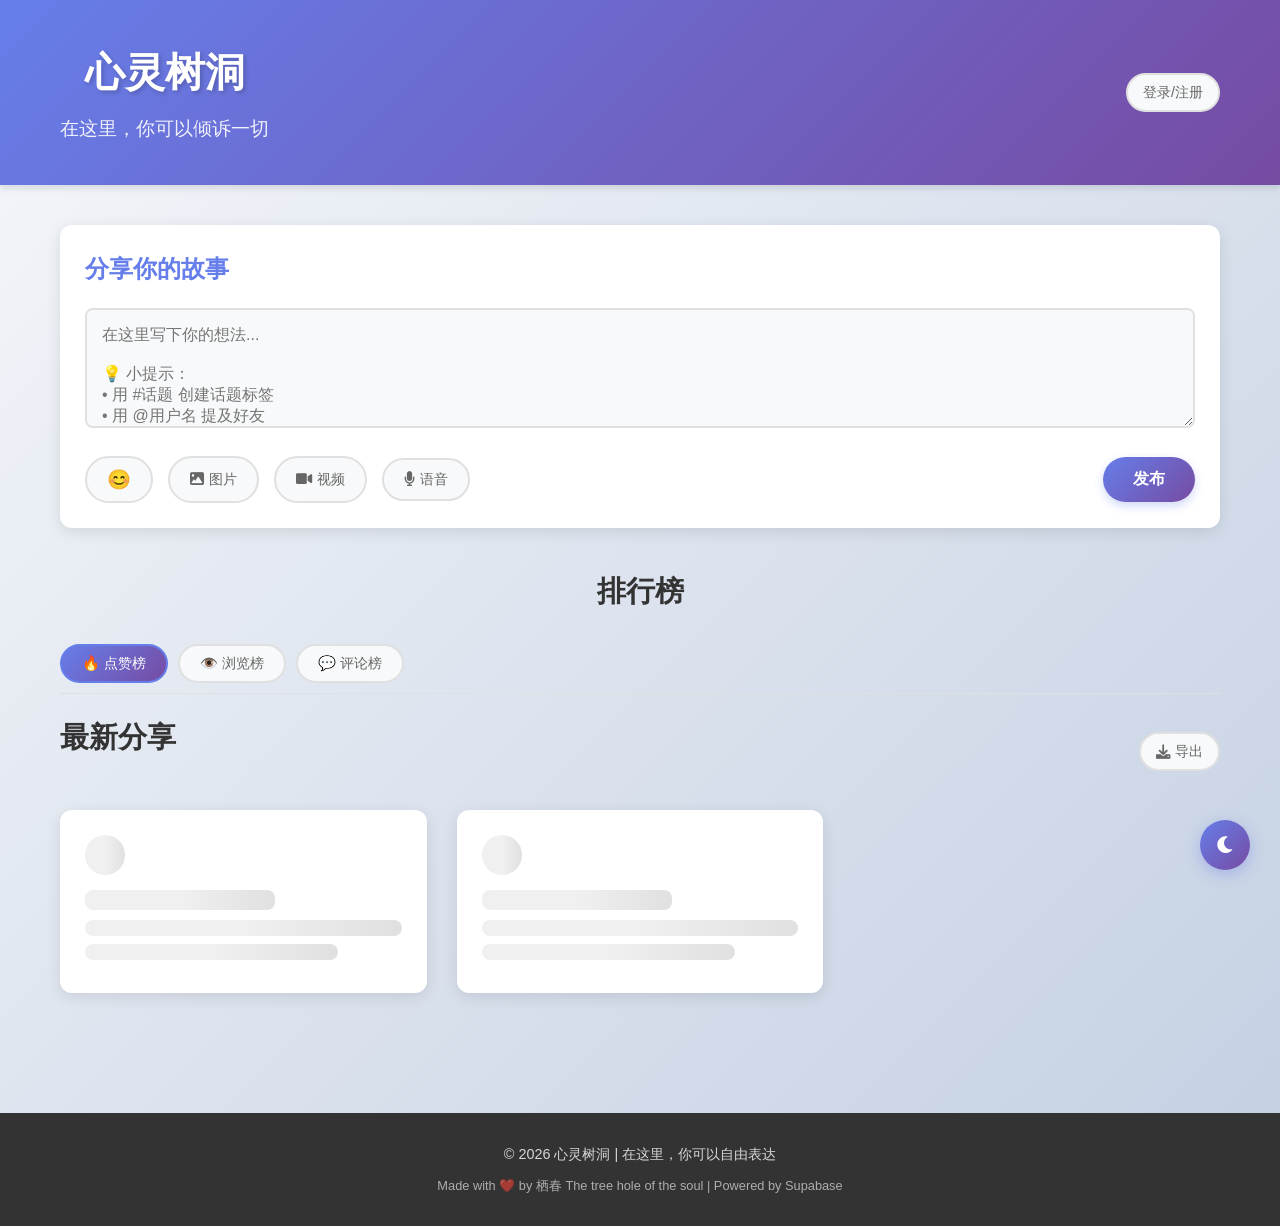
==== index.html @ 9951f075 "fix: add id/name attributes to form fields for accessibility" ====
<!DOCTYPE html>
<html lang="zh-CN">
<head>
    <meta charset="UTF-8">
    <meta name="viewport" content="width=device-width, initial-scale=1.0">
    <meta name="description" content="心灵树洞 - 一个温暖的分享平台，在这里你可以倾诉一切">
    <meta name="keywords" content="心灵树洞,分享,社交,倾诉">
    <meta property="og:title" content="心灵树洞 - 分享你的故事">
    <meta property="og:description" content="在这里，你可以倾诉一切">
    <meta property="og:type" content="website">
    <meta name="theme-color" content="#667eea">
    <title>心灵树洞 - 分享你的故事</title>
    <link rel="stylesheet" href="style.css">
    <link rel="stylesheet" href="https://cdnjs.cloudflare.com/ajax/libs/font-awesome/6.0.0-beta3/css/all.min.css">
    
    <!-- PWA 支持 -->
    <link rel="manifest" href="manifest.json">
    <meta name="apple-mobile-web-app-capable" content="yes">
    <meta name="apple-mobile-web-app-status-bar-style" content="black-translucent">
</head>
<body>
    <!-- 加载遮罩 -->
    <div id="loading-overlay">
        <div class="spinner"></div>
        <div class="loading-text">加载中...</div>
    </div>

    <!-- 夜间模式切换按钮 -->
    <button class="theme-toggle" id="theme-toggle" title="切换主题">
        <i class="fas fa-moon"></i>
    </button>

    <header>
        <div class="container">
            <div style="display: flex; justify-content: space-between; align-items: center;">
                <div>
                    <h1 class="logo">心灵树洞</h1>
                    <p class="slogan">在这里，你可以倾诉一切</p>
                </div>
                <div class="user-section">
                    <div id="user-info" style="display: none; align-items: center; gap: 8px;">
                        <img id="user-avatar" src="" alt="头像" class="user-avatar" style="width:32px;height:32px;">
                        <span id="user-name" style="font-size:0.9rem;"></span>
                        <button id="notification-btn" class="upload-btn" style="padding: 4px 8px;font-size:0.8rem;position:relative;" title="通知">
                            <i class="fas fa-bell"></i><span id="notification-badge" style="display:none;position:absolute;top:-5px;right:-5px;background:red;color:white;font-size:0.6rem;padding:2px 5px;border-radius:10px;">0</span>
                        </button>
                        <button id="friends-btn" class="upload-btn" style="padding: 4px 8px;font-size:0.8rem;">好友</button>
                        <button id="settings-btn" class="upload-btn" style="padding: 4px 8px;font-size:0.8rem;">设置</button>
                        <button id="logout-btn" class="upload-btn" style="padding: 3px 6px;font-size:0.75rem;color:#999;margin-left:5px;" title="退出登录">退出</button>
                    </div>
                    <div id="login-section">
                        <button id="login-btn" class="upload-btn" style="padding: 8px 15px;">登录/注册</button>
                    </div>
                </div>
            </div>
        </div>
    </header>

    <!-- 登录/注册模态框 -->
    <div id="auth-modal" class="modal">
        <div class="modal-content">
            <div class="modal-header">
                <h3 id="modal-title">登录</h3>
                <span class="close-btn">&times;</span>
            </div>
            <div class="modal-body">
                <div class="auth-tabs">
                    <button class="auth-tab active" onclick="switchAuthTab('login', this)">登录</button>
                    <button class="auth-tab" onclick="switchAuthTab('register', this)">注册</button>
                </div>
                
                <!-- 登录表单 -->
                <div id="login-form" class="auth-form">
                    <div class="form-group">
                        <label for="login-username">用户名</label>
                        <input type="text" id="login-username" name="login-username" placeholder="请输入用户名">
                    </div>
                    <div class="form-group">
                        <label for="login-password">密码</label>
                        <input type="password" id="login-password" name="login-password" placeholder="请输入密码">
                    </div>
                    <button id="submit-login" class="auth-btn">登录</button>
                </div>
                
                <!-- 注册表单 -->
                <div id="register-form" class="auth-form" style="display: none;">
                    <div class="form-group">
                        <label for="register-username">用户名</label>
                        <input type="text" id="register-username" name="register-username" placeholder="请输入用户名（2-20字符）">
                    </div>
                    <div class="form-group">
                        <label for="register-password">密码</label>
                        <input type="password" id="register-password" name="register-password" placeholder="请输入密码（至少6位）">
                    </div>
                    <div class="form-group">
                        <label for="register-confirm-password">确认密码</label>
                        <input type="password" id="register-confirm-password" name="register-confirm-password" placeholder="请确认密码">
                    </div>
                    <button id="submit-register" class="auth-btn">注册</button>
                </div>
                
                <!-- 第三方登录 -->
                <div class="third-party-login">
                    <p>快速登录</p>
                    <div class="login-buttons">
                        <button class="third-party-btn wechat-btn" onclick="loginWithWechat()">
                            <i class="fab fa-weixin"></i> 微信登录
                        </button>
                        <button class="third-party-btn qq-btn" onclick="loginWithQQ()">
                            <i class="fab fa-qq"></i> QQ登录
                        </button>
                    </div>
                </div>
            </div>
        </div>
    </div>

    <!-- 个人设置模态框 -->
    <div id="settings-modal" class="modal">
        <div class="modal-content">
            <div class="modal-header">
                <h3>个人设置</h3>
                <span class="close-btn">&times;</span>
            </div>
            <div class="modal-body">
                <div class="form-group">
                    <label>头像</label>
                    <div class="avatar-upload">
                        <img id="settings-avatar" src="" alt="头像" class="user-avatar" style="margin-bottom: 10px;">
                        <input type="file" id="avatar-upload" accept="image/*">
                        <label for="avatar-upload" class="upload-btn" style="display: block; text-align: center; margin-top: 10px;">
                            <i class="fas fa-upload"></i> 更换头像
                        </label>
                    </div>
                </div>
                <div class="form-group">
                    <label for="settings-username">用户名</label>
                    <input type="text" id="settings-username" name="settings-username" placeholder="请输入用户名">
                </div>
                <div class="form-group">
                    <label for="settings-user-id">用户ID</label>
                    <input type="text" id="settings-user-id" name="settings-user-id" placeholder="用户ID" readonly>
                </div>
                <button id="save-settings" class="auth-btn">保存设置</button>
            </div>
        </div>
    </div>

    <!-- 通知模态框 -->
    <div id="notification-modal" class="modal">
        <div class="modal-content" style="max-width: 450px;">
            <div class="modal-header">
                <h3>通知</h3>
                <span class="close-btn" onclick="closeNotificationModal()">&times;</span>
            </div>
            <div class="modal-body" id="notification-list" style="max-height:400px;overflow-y:auto;">
                <p style="text-align:center;color:#999;padding:20px;">暂无通知</p>
            </div>
        </div>
    </div>

    <!-- 用户主页模态框 -->
    <div id="user-profile-modal" class="modal">
        <div class="modal-content" style="max-width: 500px;">
            <div class="modal-header">
                <h3 id="profile-username">用户主页</h3>
                <span class="close-btn" onclick="closeUserProfile()">&times;</span>
            </div>
            <div class="modal-body">
                <div id="profile-info" style="text-align:center;padding:20px 0;">
                    <img id="profile-avatar" src="" style="width:80px;height:80px;border-radius:50%;border:3px solid #667eea;margin-bottom:15px;">
                    <div id="profile-name" style="font-size:1.3rem;font-weight:bold;color:#333;margin-bottom:5px;"></div>
                    <div id="profile-id" style="color:#999;font-size:0.85rem;margin-bottom:15px;"></div>
                    <div id="profile-stats" style="display:flex;justify-content:center;gap:30px;color:#666;">
                        <span><strong id="profile-posts-count">0</strong> 帖子</span>
                        <span><strong id="profile-followers-count">0</strong> 粉丝</span>
                        <span><strong id="profile-following-count">0</strong> 关注</span>
                    </div>
                    <div id="profile-actions" style="margin-top:15px;"></div>
                </div>
                <div class="profile-tabs" style="display:flex;gap:10px;margin:15px 0;border-bottom:1px solid #e0e0e0;padding-bottom:10px;">
                    <button class="profile-tab active" onclick="showProfileTab('posts', this)">他的帖子</button>
                    <button class="profile-tab" onclick="showProfileTab('favorites', this)">他的收藏</button>
                </div>
                <div id="profile-posts" style="max-height:300px;overflow-y:auto;"></div>
                <div id="profile-favorites" style="max-height:300px;overflow-y:auto;display:none;"></div>
            </div>
        </div>
    </div>

    <!-- 好友模态框 -->
    <div id="friends-modal" class="modal">
        <div class="modal-content" style="max-width: 600px;">
            <div class="modal-header">
                <h3>好友</h3>
                <span class="close-btn">&times;</span>
            </div>
            <div class="modal-body">
                <div class="friends-tabs">
                    <button class="friends-tab active" onclick="switchFriendsTab('list', this)">好友列表</button>
                    <button class="friends-tab" onclick="switchFriendsTab('add', this)">添加好友</button>
                </div>
                
                <!-- 好友列表 -->
                <div id="friends-list" class="friends-content">
                    <div class="form-group" style="margin-bottom: 15px;">
                        <input type="text" id="friend-search" name="friend-search" placeholder="搜索好友...">
                    </div>
                    <div id="friends-container"></div>
                </div>
                
                <!-- 添加好友 -->
                <div id="add-friends" class="friends-content" style="display: none;">
                    <div class="form-group">
                        <label for="add-friend-username">用户名或用户ID</label>
                        <input type="text" id="add-friend-username" name="add-friend-username" placeholder="请输入好友用户名或用户ID">
                    </div>
                    <button id="add-friend-btn" class="auth-btn">添加好友</button>
                </div>
            </div>
        </div>
    </div>

    <main>
        <div class="container">
            <!-- 下拉刷新区域 -->
            <div class="pull-refresh" id="pull-refresh">
                <div class="pull-refresh-spinner"></div>
                <div>下拉刷新</div>
            </div>

            <!-- 发布区域 -->
            <section class="post-section">
                <div class="post-card">
                    <div class="post-header">
                        <h2>分享你的故事</h2>
                    </div>
                    <div class="post-content">
                        <textarea id="post-text" name="post-text" placeholder="在这里写下你的想法...&#10;&#10;💡 小提示：&#10;• 用 #话题 创建话题标签&#10;• 用 @用户名 提及好友"></textarea>
                        <div class="post-actions">
                            <button class="emoji-picker-btn" id="emoji-btn" type="button">😊</button>
                            <div class="file-upload">
                                <label for="image-upload" class="upload-btn">
                                    <i class="fas fa-image"></i> 图片
                                </label>
                                <input type="file" id="image-upload" name="image-upload" accept="image/*" style="display: none;">
                            </div>
                            <div class="file-upload">
                                <label for="video-upload" class="upload-btn">
                                    <i class="fas fa-video"></i> 视频
                                </label>
                                <input type="file" id="video-upload" name="video-upload" accept="video/*" style="display: none;">
                            </div>
                            <div class="file-upload">
                                <button id="voice-record" class="upload-btn" type="button">
                                    <i class="fas fa-microphone"></i> 语音
                                </button>
                            </div>
                            <button id="post-button" class="post-btn">发布</button>
                        </div>
                        
                        <!-- 表情选择器 -->
                        <div class="emoji-picker" id="emoji-picker">
                            <div class="emoji-grid">
                                <span class="emoji-item">😀</span><span class="emoji-item">😂</span>
                                <span class="emoji-item">😍</span><span class="emoji-item">🥰</span>
                                <span class="emoji-item">😊</span><span class="emoji-item">😎</span>
                                <span class="emoji-item">🤔</span><span class="emoji-item">😅</span>
                                <span class="emoji-item">😢</span><span class="emoji-item">😭</span>
                                <span class="emoji-item">😤</span><span class="emoji-item">🥺</span>
                                <span class="emoji-item">👍</span><span class="emoji-item">👏</span>
                                <span class="emoji-item">❤️</span><span class="emoji-item">💔</span>
                                <span class="emoji-item">🔥</span><span class="emoji-item">⭐</span>
                                <span class="emoji-item">🎉</span><span class="emoji-item">💪</span>
                                <span class="emoji-item">🙏</span><span class="emoji-item">✨</span>
                                <span class="emoji-item">🌈</span><span class="emoji-item">☀️</span>
                                <span class="emoji-item">🌙</span><span class="emoji-item">🌸</span>
                                <span class="emoji-item">🍀</span><span class="emoji-item">🎁</span>
                            </div>
                        </div>
                    </div>
                </div>
            </section>

            <!-- 排行榜区域 -->
            <section class="content-section">
                <h2>排行榜</h2>
                <div class="ranking-tabs">
                    <button class="ranking-tab active" onclick="showRanking('likes', this)">🔥 点赞榜</button>
                    <button class="ranking-tab" onclick="showRanking('views', this)">👁️ 浏览榜</button>
                    <button class="ranking-tab" onclick="showRanking('comments', this)">💬 评论榜</button>
                </div>
                <div id="ranking-container" class="posts-grid"></div>
            </section>

            <!-- 内容展示区域 -->
            <section class="content-section">
                <div style="display: flex; justify-content: space-between; align-items: center; margin-bottom: 20px;">
                    <h2>最新分享</h2>
                    <div style="display: flex; gap: 10px;">
                        <button onclick="exportData()" class="upload-btn" style="padding: 8px 15px;">
                            <i class="fas fa-download"></i> 导出
                        </button>
                    </div>
                </div>
                
                <!-- 骨架屏占位 -->
                <div id="skeleton-container" class="posts-grid">
                    <div class="skeleton-card">
                        <div class="skeleton skeleton-avatar"></div>
                        <div class="skeleton skeleton-title"></div>
                        <div class="skeleton skeleton-text"></div>
                        <div class="skeleton skeleton-text"></div>
                    </div>
                    <div class="skeleton-card">
                        <div class="skeleton skeleton-avatar"></div>
                        <div class="skeleton skeleton-title"></div>
                        <div class="skeleton skeleton-text"></div>
                        <div class="skeleton skeleton-text"></div>
                    </div>
                </div>
                
                <div id="posts-container" class="posts-grid"></div>
                
                <!-- 加载更多按钮 -->
                <button class="load-more-btn" id="load-more-btn" style="display: none;">
                    <i class="fas fa-chevron-down"></i> 加载更多
                </button>
            </section>
        </div>
    </main>

    <footer>
        <div class="container">
            <p>&copy; 2026 心灵树洞 | 在这里，你可以自由表达</p>
            <p style="font-size: 0.8rem; margin-top: 10px; opacity: 0.6;">
                Made with ❤️ by 栖春 The tree hole of the soul | Powered by Supabase
            </p>
        </div>
    </footer>

    <script type="module" src="script.js"></script>
    <!-- 安全网：如果 JS 10秒还没加载完，强制关闭加载遮罩 -->
    <script>
        setTimeout(function() {
            var loader = document.getElementById('loading-overlay');
            if (loader && loader.style.display !== 'none') {
                loader.style.display = 'none';
            }
        }, 10000);
    </script>
    <!-- 夜间模式脚本 -->
    <script>
        // 夜间模式切换
        const themeToggle = document.getElementById('theme-toggle');
        const body = document.documentElement;
        
        // 检查本地存储的主题设置
        const savedTheme = localStorage.getItem('theme') || 'light';
        body.setAttribute('data-theme', savedTheme);
        updateThemeIcon(savedTheme);
        
        themeToggle.addEventListener('click', () => {
            const currentTheme = body.getAttribute('data-theme');
            const newTheme = currentTheme === 'dark' ? 'light' : 'dark';
            body.setAttribute('data-theme', newTheme);
            localStorage.setItem('theme', newTheme);
            updateThemeIcon(newTheme);
        });
        
        function updateThemeIcon(theme) {
            const icon = themeToggle.querySelector('i');
            icon.className = theme === 'dark' ? 'fas fa-sun' : 'fas fa-moon';
        }
        
        // 表情选择器
        const emojiBtn = document.getElementById('emoji-btn');
        const emojiPicker = document.getElementById('emoji-picker');
        const postText = document.getElementById('post-text');
        
        emojiBtn.addEventListener('click', () => {
            emojiPicker.classList.toggle('show');
        });
        
        document.querySelectorAll('.emoji-item').forEach(item => {
            item.addEventListener('click', () => {
                postText.value += item.textContent;
                postText.focus();
                emojiPicker.classList.remove('show');
            });
        });
        
        // 点击其他地方关闭表情选择器
        document.addEventListener('click', (e) => {
            if (!emojiPicker.contains(e.target) && e.target !== emojiBtn) {
                emojiPicker.classList.remove('show');
            }
        });
    </script>
</body>
</html>
---- style.css ----
/* ========================================
   心灵树洞 - 全面优化版样式表
   包含：夜间模式、骨架屏、下拉刷新等
   ======================================== */

/* ==================== CSS 变量（主题系统） ==================== */
:root {
    /* 亮色主题 */
    --bg-primary: #f8f9fa;
    --bg-secondary: #ffffff;
    --bg-gradient: linear-gradient(135deg, #f5f7fa 0%, #c3cfe2 100%);
    --text-primary: #333333;
    --text-secondary: #666666;
    --text-muted: #999999;
    --border-color: #e0e0e0;
    --shadow-color: rgba(0, 0, 0, 0.1);
    --accent-color: #667eea;
    --accent-gradient: linear-gradient(135deg, #667eea 0%, #764ba2 100%);
    --danger-color: #ff6b6b;
    --success-color: #28a745;
    
    /* 夜间模式变量（默认同亮色） */
    --bg-primary-dark: #1a1a2e;
    --bg-secondary-dark: #16213e;
    --text-primary-dark: #eaeaea;
    --text-secondary-dark: #b8b8b8;
    --border-color-dark: #2d2d44;
    --shadow-color-dark: rgba(0, 0, 0, 0.3);
}

/* 夜间模式 */
[data-theme="dark"] {
    --bg-primary: var(--bg-primary-dark);
    --bg-secondary: var(--bg-secondary-dark);
    --bg-gradient: linear-gradient(135deg, #1a1a2e 0%, #16213e 100%);
    --text-primary: var(--text-primary-dark);
    --text-secondary: var(--text-secondary-dark);
    --text-muted: #888888;
    --border-color: var(--border-color-dark);
    --shadow-color: var(--shadow-color-dark);
}

/* ==================== 全局样式 ==================== */
* {
    margin: 0;
    padding: 0;
    box-sizing: border-box;
}

body {
    font-family: 'Segoe UI', Tahoma, Geneva, Verdana, sans-serif;
    line-height: 1.6;
    color: var(--text-primary);
    background: var(--bg-gradient);
    min-height: 100vh;
    transition: background 0.3s ease, color 0.3s ease;
}

.container {
    max-width: 1200px;
    margin: 0 auto;
    padding: 0 20px;
}

/* ==================== 夜间模式切换按钮 ==================== */
.theme-toggle {
    position: fixed;
    bottom: 30px;
    right: 30px;
    width: 50px;
    height: 50px;
    border-radius: 50%;
    background: var(--accent-gradient);
    color: white;
    border: none;
    cursor: pointer;
    display: flex;
    align-items: center;
    justify-content: center;
    font-size: 1.2rem;
    box-shadow: 0 4px 15px rgba(102, 126, 234, 0.4);
    z-index: 1000;
    transition: transform 0.3s ease, box-shadow 0.3s ease;
}

.theme-toggle:hover {
    transform: scale(1.1) rotate(15deg);
    box-shadow: 0 6px 20px rgba(102, 126, 234, 0.5);
}

/* ==================== 下拉刷新 ==================== */
.pull-refresh {
    text-align: center;
    padding: 20px;
    color: var(--text-muted);
    font-size: 0.9rem;
    display: none;
}

.pull-refresh.active {
    display: block;
}

.pull-refresh-spinner {
    width: 24px;
    height: 24px;
    border: 3px solid var(--border-color);
    border-top-color: var(--accent-color);
    border-radius: 50%;
    animation: spin 1s linear infinite;
    margin: 0 auto 10px;
}

@keyframes spin {
    to { transform: rotate(360deg); }
}

/* ==================== 骨架屏 ==================== */
.skeleton {
    background: linear-gradient(90deg, #f0f0f0 25%, #e0e0e0 50%, #f0f0f0 75%);
    background-size: 200% 100%;
    animation: skeleton-loading 1.5s infinite;
    border-radius: 8px;
}

[data-theme="dark"] .skeleton {
    background: linear-gradient(90deg, #2a2a3e 25%, #3a3a4e 50%, #2a2a3e 75%);
    background-size: 200% 100%;
}

@keyframes skeleton-loading {
    0% { background-position: 200% 0; }
    100% { background-position: -200% 0; }
}

.skeleton-card {
    background: var(--bg-secondary);
    border-radius: 12px;
    padding: 25px;
    margin-bottom: 20px;
    box-shadow: 0 4px 15px var(--shadow-color);
}

.skeleton-avatar {
    width: 40px;
    height: 40px;
    border-radius: 50%;
    margin-bottom: 15px;
}

.skeleton-title {
    height: 20px;
    width: 60%;
    margin-bottom: 10px;
}

.skeleton-text {
    height: 16px;
    width: 100%;
    margin-bottom: 8px;
}

.skeleton-text:last-child {
    width: 80%;
}

/* ==================== 头部样式 ==================== */
header {
    background: var(--accent-gradient);
    color: white;
    padding: 40px 0;
    text-align: center;
    box-shadow: 0 4px 6px var(--shadow-color);
    position: relative;
}

.logo {
    font-size: 2.5rem;
    font-weight: 700;
    margin-bottom: 10px;
    text-shadow: 2px 2px 4px rgba(0, 0, 0, 0.2);
}

.slogan {
    font-size: 1.2rem;
    opacity: 0.9;
}

/* 用户区域 */
.user-section {
    display: flex;
    align-items: center;
    gap: 10px;
}

/* ==================== 主内容 ==================== */
main {
    padding: 40px 0;
}

/* ==================== 发布区域 ==================== */
.post-section {
    margin-bottom: 40px;
}

.post-card {
    background: var(--bg-secondary);
    border-radius: 12px;
    padding: 25px;
    box-shadow: 0 4px 15px var(--shadow-color);
    transition: transform 0.3s ease, box-shadow 0.3s ease, background 0.3s ease;
}

.post-card:hover {
    transform: translateY(-5px);
    box-shadow: 0 8px 25px var(--shadow-color);
}

.post-header h2 {
    color: var(--accent-color);
    margin-bottom: 20px;
    font-size: 1.5rem;
}

#post-text {
    width: 100%;
    min-height: 120px;
    padding: 15px;
    border: 2px solid var(--border-color);
    border-radius: 8px;
    resize: vertical;
    font-family: inherit;
    font-size: 1rem;
    background: var(--bg-primary);
    color: var(--text-primary);
    transition: border-color 0.3s ease, background 0.3s ease;
}

#post-text:focus {
    outline: none;
    border-color: var(--accent-color);
    box-shadow: 0 0 0 3px rgba(102, 126, 234, 0.1);
}

.post-actions {
    display: flex;
    align-items: center;
    margin-top: 20px;
    gap: 15px;
    flex-wrap: wrap;
}

.file-upload {
    display: inline-block;
}

.upload-btn {
    display: inline-flex;
    align-items: center;
    gap: 5px;
    padding: 10px 20px;
    background: var(--bg-primary);
    border: 2px solid var(--border-color);
    border-radius: 25px;
    cursor: pointer;
    transition: all 0.3s ease;
    font-size: 0.9rem;
    color: var(--text-secondary);
}

.upload-btn:hover {
    background: var(--accent-color);
    color: white;
    border-color: var(--accent-color);
    transform: translateY(-2px);
}

.post-btn {
    margin-left: auto;
    padding: 12px 30px;
    background: var(--accent-gradient);
    color: white;
    border: none;
    border-radius: 25px;
    cursor: pointer;
    font-size: 1rem;
    font-weight: 600;
    transition: all 0.3s ease;
    box-shadow: 0 4px 10px rgba(102, 126, 234, 0.3);
}

.post-btn:hover {
    transform: translateY(-2px);
    box-shadow: 0 6px 15px rgba(102, 126, 234, 0.4);
}

.post-btn:active {
    transform: translateY(0);
}

/* ==================== 表情选择器 ==================== */
.emoji-picker-btn {
    background: var(--bg-primary);
    border: 2px solid var(--border-color);
    border-radius: 25px;
    padding: 10px 20px;
    cursor: pointer;
    font-size: 1.2rem;
    transition: all 0.3s ease;
}

.emoji-picker-btn:hover {
    transform: scale(1.1);
}

.emoji-picker {
    position: absolute;
    background: var(--bg-secondary);
    border: 1px solid var(--border-color);
    border-radius: 12px;
    padding: 15px;
    box-shadow: 0 4px 20px var(--shadow-color);
    z-index: 100;
    display: none;
    max-width: 300px;
}

.emoji-picker.show {
    display: block;
}

.emoji-grid {
    display: grid;
    grid-template-columns: repeat(8, 1fr);
    gap: 5px;
}

.emoji-item {
    font-size: 1.5rem;
    padding: 5px;
    cursor: pointer;
    border-radius: 8px;
    text-align: center;
    transition: background 0.2s ease;
}

.emoji-item:hover {
    background: var(--bg-primary);
    transform: scale(1.2);
}

/* ==================== 内容展示 ==================== */
.content-section h2 {
    color: var(--text-primary);
    margin-bottom: 30px;
    font-size: 1.8rem;
    text-align: center;
}

.posts-grid {
    display: grid;
    grid-template-columns: repeat(auto-fill, minmax(350px, 1fr));
    gap: 30px;
}

/* 加载更多按钮 */
.load-more-btn {
    display: block;
    margin: 30px auto;
    padding: 12px 40px;
    background: var(--bg-secondary);
    color: var(--accent-color);
    border: 2px solid var(--accent-color);
    border-radius: 25px;
    cursor: pointer;
    font-size: 1rem;
    font-weight: 600;
    transition: all 0.3s ease;
}

.load-more-btn:hover {
    background: var(--accent-color);
    color: white;
}

.load-more-btn:disabled {
    opacity: 0.5;
    cursor: not-allowed;
}

/* ==================== 帖子卡片 ==================== */
.post-item {
    background: var(--bg-secondary);
    border-radius: 12px;
    padding: 25px;
    box-shadow: 0 4px 15px var(--shadow-color);
    transition: transform 0.3s ease, box-shadow 0.3s ease, background 0.3s ease;
    overflow: hidden;
}

.post-item:hover {
    transform: translateY(-5px);
    box-shadow: 0 8px 25px var(--shadow-color);
}

.post-item-content {
    margin-bottom: 15px;
    line-height: 1.6;
    word-wrap: break-word;
}

/* 话题标签高亮 */
.topic-tag {
    color: var(--accent-color);
    cursor: pointer;
    font-weight: 500;
}

.topic-tag:hover {
    text-decoration: underline;
}

/* @提及高亮 */
.mention-tag {
    color: var(--accent-color);
    background: rgba(102, 126, 234, 0.1);
    padding: 2px 6px;
    border-radius: 4px;
    cursor: pointer;
}

.mention-tag:hover {
    background: rgba(102, 126, 234, 0.2);
}

.post-item-media {
    margin: 15px 0;
    border-radius: 8px;
    overflow: hidden;
}

.post-item-media img {
    width: 100%;
    height: auto;
    display: block;
    transition: transform 0.3s ease;
    cursor: zoom-in;
}

.post-item:hover .post-item-media img {
    transform: scale(1.02);
}

.post-item-media video {
    width: 100%;
    height: auto;
    display: block;
    border-radius: 8px;
}

.post-item-media audio {
    width: 100%;
}

.post-item-meta {
    display: flex;
    justify-content: space-between;
    align-items: center;
    margin-top: 20px;
    padding-top: 15px;
    border-top: 1px solid var(--border-color);
    font-size: 0.9rem;
    color: var(--text-muted);
}

.post-item-actions {
    display: flex;
    gap: 15px;
}

.action-btn {
    background: none;
    border: none;
    color: var(--text-muted);
    cursor: pointer;
    display: flex;
    align-items: center;
    gap: 5px;
    transition: color 0.3s ease, transform 0.2s ease;
    padding: 5px 10px;
    border-radius: 20px;
}

.action-btn:hover {
    color: var(--accent-color);
    background: rgba(102, 126, 234, 0.1);
}

.action-btn.liked {
    color: var(--danger-color);
}

.action-btn.liked:hover {
    color: #ff5252;
}

.action-btn.favorited {
    color: #ffc107;
}

.action-btn.favorited:hover {
    color: #ff9800;
}

.action-btn.edit-btn:hover {
    color: #4caf50;
    background: rgba(76, 175, 80, 0.1);
}

.action-btn.report-btn:hover {
    color: #ff5722;
    background: rgba(255, 87, 34, 0.1);
}

/* ==================== 评论样式 ==================== */
.post-comments {
    margin-top: 20px;
    padding-top: 15px;
    border-top: 1px solid var(--border-color);
}

.post-comments h4 {
    color: var(--accent-color);
    margin-bottom: 10px;
    font-size: 1rem;
}

.comments-list {
    list-style: none;
}

.comment-item {
    padding: 10px;
    background: var(--bg-primary);
    border-radius: 8px;
    margin-bottom: 10px;
    font-size: 0.9rem;
}

.comment-text {
    display: block;
    margin-bottom: 5px;
    color: var(--text-primary);
}

.comment-time {
    font-size: 0.8rem;
    color: var(--text-muted);
}

.comment-form {
    margin-top: 15px;
    display: flex;
    gap: 10px;
}

.comment-input {
    flex: 1;
    padding: 10px 15px;
    border: 2px solid var(--border-color);
    border-radius: 20px;
    font-size: 0.9rem;
    background: var(--bg-primary);
    color: var(--text-primary);
    transition: border-color 0.3s ease;
}

.comment-input:focus {
    outline: none;
    border-color: var(--accent-color);
}

.comment-btn {
    padding: 0 15px;
    background: var(--accent-gradient);
    color: white;
    border: none;
    border-radius: 20px;
    cursor: pointer;
    transition: all 0.3s ease;
}

.comment-btn:hover {
    transform: translateY(-2px);
    box-shadow: 0 4px 10px rgba(102, 126, 234, 0.3);
}

/* ==================== 用户头像 ==================== */
.user-avatar {
    width: 40px;
    height: 40px;
    border-radius: 50%;
    object-fit: cover;
    border: 2px solid var(--accent-color);
}

/* ==================== 模态框 ==================== */
.modal {
    display: none;
    position: fixed;
    z-index: 1000;
    left: 0;
    top: 0;
    width: 100%;
    height: 100%;
    background-color: rgba(0, 0, 0, 0.5);
    backdrop-filter: blur(5px);
}

.modal-content {
    background-color: var(--bg-secondary);
    margin: 10% auto;
    padding: 20px;
    border-radius: 12px;
    width: 90%;
    max-width: 400px;
    box-shadow: 0 4px 20px var(--shadow-color);
    animation: modalFadeIn 0.3s ease;
}

@keyframes modalFadeIn {
    from {
        opacity: 0;
        transform: translateY(-20px);
    }
    to {
        opacity: 1;
        transform: translateY(0);
    }
}

.modal-header {
    display: flex;
    justify-content: space-between;
    align-items: center;
    margin-bottom: 20px;
    padding-bottom: 10px;
    border-bottom: 1px solid var(--border-color);
}

.modal-header h3 {
    color: var(--accent-color);
    margin: 0;
}

.close-btn {
    font-size: 24px;
    font-weight: bold;
    cursor: pointer;
    color: var(--text-muted);
    transition: color 0.3s ease;
}

.close-btn:hover {
    color: var(--danger-color);
}

/* ==================== 表单样式 ==================== */
.auth-tabs, .friends-tabs, .ranking-tabs {
    display: flex;
    gap: 10px;
    margin-bottom: 20px;
    border-bottom: 1px solid var(--border-color);
    padding-bottom: 10px;
    flex-wrap: wrap;
}

.auth-tab, .friends-tab, .ranking-tab {
    padding: 8px 20px;
    background: var(--bg-primary);
    border: 2px solid var(--border-color);
    border-radius: 20px;
    cursor: pointer;
    transition: all 0.3s ease;
    font-size: 0.9rem;
    color: var(--text-secondary);
}

.auth-tab:hover, .friends-tab:hover, .ranking-tab:hover {
    border-color: var(--accent-color);
}

.auth-tab.active, .friends-tab.active, .ranking-tab.active {
    background: var(--accent-gradient);
    color: white;
    border-color: var(--accent-color);
}

.auth-form {
    margin-bottom: 20px;
}

.form-group {
    margin-bottom: 15px;
}

.form-group label {
    display: block;
    margin-bottom: 5px;
    font-weight: 600;
    color: var(--text-primary);
}

.form-group input {
    width: 100%;
    padding: 10px 15px;
    border: 2px solid var(--border-color);
    border-radius: 8px;
    font-size: 1rem;
    background: var(--bg-primary);
    color: var(--text-primary);
    transition: border-color 0.3s ease;
}

.form-group input:focus {
    outline: none;
    border-color: var(--accent-color);
}

.auth-btn {
    width: 100%;
    padding: 12px;
    background: var(--accent-gradient);
    color: white;
    border: none;
    border-radius: 8px;
    cursor: pointer;
    font-size: 1rem;
    font-weight: 600;
    transition: all 0.3s ease;
    margin-top: 10px;
}

.auth-btn:hover {
    transform: translateY(-2px);
    box-shadow: 0 4px 10px rgba(102, 126, 234, 0.3);
}

/* ==================== 第三方登录 ==================== */
.third-party-login {
    border-top: 1px solid var(--border-color);
    padding-top: 20px;
    margin-top: 20px;
}

.third-party-login p {
    text-align: center;
    margin-bottom: 15px;
    color: var(--text-muted);
}

.login-buttons {
    display: flex;
    gap: 10px;
}

.third-party-btn {
    flex: 1;
    padding: 10px;
    border: 2px solid var(--border-color);
    border-radius: 8px;
    cursor: pointer;
    transition: all 0.3s ease;
    display: flex;
    align-items: center;
    justify-content: center;
    gap: 5px;
    font-size: 0.9rem;
}

.wechat-btn {
    background: #07C160;
    color: white;
    border-color: #07C160;
}

.qq-btn {
    background: #12B7F5;
    color: white;
    border-color: #12B7F5;
}

.third-party-btn:hover {
    transform: translateY(-2px);
    box-shadow: 0 4px 10px var(--shadow-color);
}

/* ==================== 好友系统 ==================== */
#friends-container {
    max-height: 300px;
    overflow-y: auto;
}

.friend-item {
    display: flex;
    align-items: center;
    gap: 10px;
    padding: 10px;
    border-bottom: 1px solid var(--border-color);
    cursor: pointer;
    transition: background-color 0.3s ease;
}

.friend-item:hover {
    background-color: var(--bg-primary);
}

.friend-item img {
    width: 40px;
    height: 40px;
    border-radius: 50%;
    object-fit: cover;
}

.friend-item-info {
    flex: 1;
}

.friend-item-name {
    font-weight: 600;
    color: var(--text-primary);
}

.friend-item-actions {
    display: flex;
    gap: 5px;
}

/* ==================== 排行榜 ==================== */
.rank-number {
    font-size: 1.5rem;
    font-weight: bold;
    color: var(--accent-color);
    min-width: 30px;
    text-align: center;
    margin-top: 5px;
}

/* 金银铜牌颜色 */
.post-item:nth-child(1) .rank-number { color: #ffd700; }
.post-item:nth-child(2) .rank-number { color: #c0c0c0; }
.post-item:nth-child(3) .rank-number { color: #cd7f32; }

/* ==================== 页脚 ==================== */
footer {
    background: var(--text-primary);
    color: white;
    padding: 30px 0;
    text-align: center;
    margin-top: 60px;
}

footer p {
    opacity: 0.8;
    font-size: 0.9rem;
}

/* ==================== Toast 提示 ==================== */
.toast {
    position: fixed;
    top: 20px;
    right: 20px;
    background: rgba(0, 0, 0, 0.8);
    color: white;
    padding: 12px 20px;
    border-radius: 8px;
    font-size: 0.9rem;
    z-index: 10000;
    opacity: 0;
    transform: translateX(100%);
    transition: all 0.3s ease;
}

.toast.show {
    opacity: 1;
    transform: translateX(0);
}

.toast-success { background: var(--success-color); }
.toast-error { background: var(--danger-color); }
.toast-info { background: #17a2b8; }

/* ==================== 加载遮罩 ==================== */
#loading-overlay {
    position: fixed;
    top: 0;
    left: 0;
    width: 100%;
    height: 100%;
    background: var(--bg-secondary);
    display: none;
    justify-content: center;
    align-items: center;
    z-index: 9999;
    flex-direction: column;
    gap: 20px;
}

#loading-overlay .spinner {
    width: 50px;
    height: 50px;
    border: 4px solid var(--border-color);
    border-top: 4px solid var(--accent-color);
    border-radius: 50%;
    animation: spin 1s linear infinite;
}

#loading-overlay .loading-text {
    color: var(--accent-color);
    font-size: 1rem;
    font-weight: 500;
}

/* ==================== 滚动条 ==================== */
::-webkit-scrollbar {
    width: 8px;
}

::-webkit-scrollbar-track {
    background: var(--bg-primary);
    border-radius: 10px;
}

::-webkit-scrollbar-thumb {
    background: var(--accent-color);
    border-radius: 10px;
}

::-webkit-scrollbar-thumb:hover {
    background: #764ba2;
}

/* ==================== 响应式设计 ==================== */
@media (max-width: 768px) {
    .posts-grid {
        grid-template-columns: 1fr;
    }
    
    .post-actions {
        flex-direction: column;
        align-items: stretch;
    }
    
    .post-btn {
        margin-left: 0;
        width: 100%;
    }
    
    .upload-btn {
        justify-content: center;
    }
    
    .logo {
        font-size: 2rem;
    }
    
    header {
        padding: 30px 0;
    }
    
    main {
        padding: 20px 0;
    }
    
    .theme-toggle {
        bottom: 20px;
        right: 20px;
        width: 45px;
        height: 45px;
    }
    
    .login-buttons {
        flex-direction: column;
    }
}

/* ==================== 动画 ==================== */
@keyframes fadeIn {
    from {
        opacity: 0;
        transform: translateY(20px);
    }
    to {
        opacity: 1;
        transform: translateY(0);
    }
}

.post-item {
    animation: fadeIn 0.5s ease;
}

/* 图片放大 */
.post-item-media img.zoomed {
    cursor: zoom-out;
    z-index: 1000;
    position: fixed;
    top: 50%;
    left: 50%;
    max-width: 90vw;
    max-height: 90vh;
    transform: translate(-50%, -50%) scale(2);
    box-shadow: 0 0 0 9999px rgba(0,0,0,0.7);
    border-radius: 0;
}

/* 无内容提示 */
.no-posts {
    text-align: center;
    padding: 60px 20px;
    color: var(--text-muted);
    font-size: 1.1rem;
}

/* 用户信息头部 */
.post-user {
    display: flex;
    align-items: center;
    gap: 10px;
    margin-bottom: 10px;
}

/* 聊天界面样式保持不变 */
.chat-container {
    display: flex;
    height: 400px;
    border: 1px solid var(--border-color);
    border-radius: 8px;
    overflow: hidden;
}

.chat-sidebar {
    width: 200px;
    border-right: 1px solid var(--border-color);
    background-color: var(--bg-primary);
}

#chat-friends-list {
    height: 100%;
    overflow-y: auto;
}

.chat-friend-item {
    display: flex;
    align-items: center;
    gap: 10px;
    padding: 10px;
    cursor: pointer;
    transition: background-color 0.3s ease;
}

.chat-friend-item:hover {
    background-color: var(--bg-secondary);
}

.chat-friend-item.active {
    background-color: var(--accent-color);
    color: white;
}

.chat-friend-item img {
    width: 30px;
    height: 30px;
    border-radius: 50%;
    object-fit: cover;
}

.chat-main {
    flex: 1;
    display: flex;
    flex-direction: column;
}

.chat-header {
    padding: 15px;
    border-bottom: 1px solid var(--border-color);
    background-color: var(--bg-primary);
}

.chat-messages {
    flex: 1;
    padding: 15px;
    overflow-y: auto;
    background-color: var(--bg-secondary);
}

.chat-message {
    margin-bottom: 15px;
    max-width: 70%;
}

.chat-message.self {
    margin-left: auto;
}

.chat-message-content {
    padding: 10px 15px;
    border-radius: 18px;
    background-color: var(--bg-primary);
}

.chat-message.self .chat-message-content {
    background: var(--accent-gradient);
    color: white;
}

.chat-message-time {
    font-size: 0.75rem;
    color: var(--text-muted);
    margin-top: 5px;
    text-align: right;
}

.chat-input-area {
    display: flex;
    padding: 10px;
    border-top: 1px solid var(--border-color);
    background-color: var(--bg-primary);
}

#chat-input {
    flex: 1;
    padding: 10px 15px;
    border: 2px solid var(--border-color);
    border-radius: 20px;
    font-size: 0.9rem;
    background: var(--bg-secondary);
    color: var(--text-primary);
}

#chat-input:focus {
    outline: none;
    border-color: var(--accent-color);
}

.chat-send-btn {
    padding: 0 20px;
    margin-left: 10px;
    background: var(--accent-gradient);
    color: white;
    border: none;
    border-radius: 20px;
    cursor: pointer;
    transition: all 0.3s ease;
}

.chat-send-btn:hover {
    transform: translateY(-2px);
    box-shadow: 0 4px 10px rgba(102, 126, 234, 0.3);
}
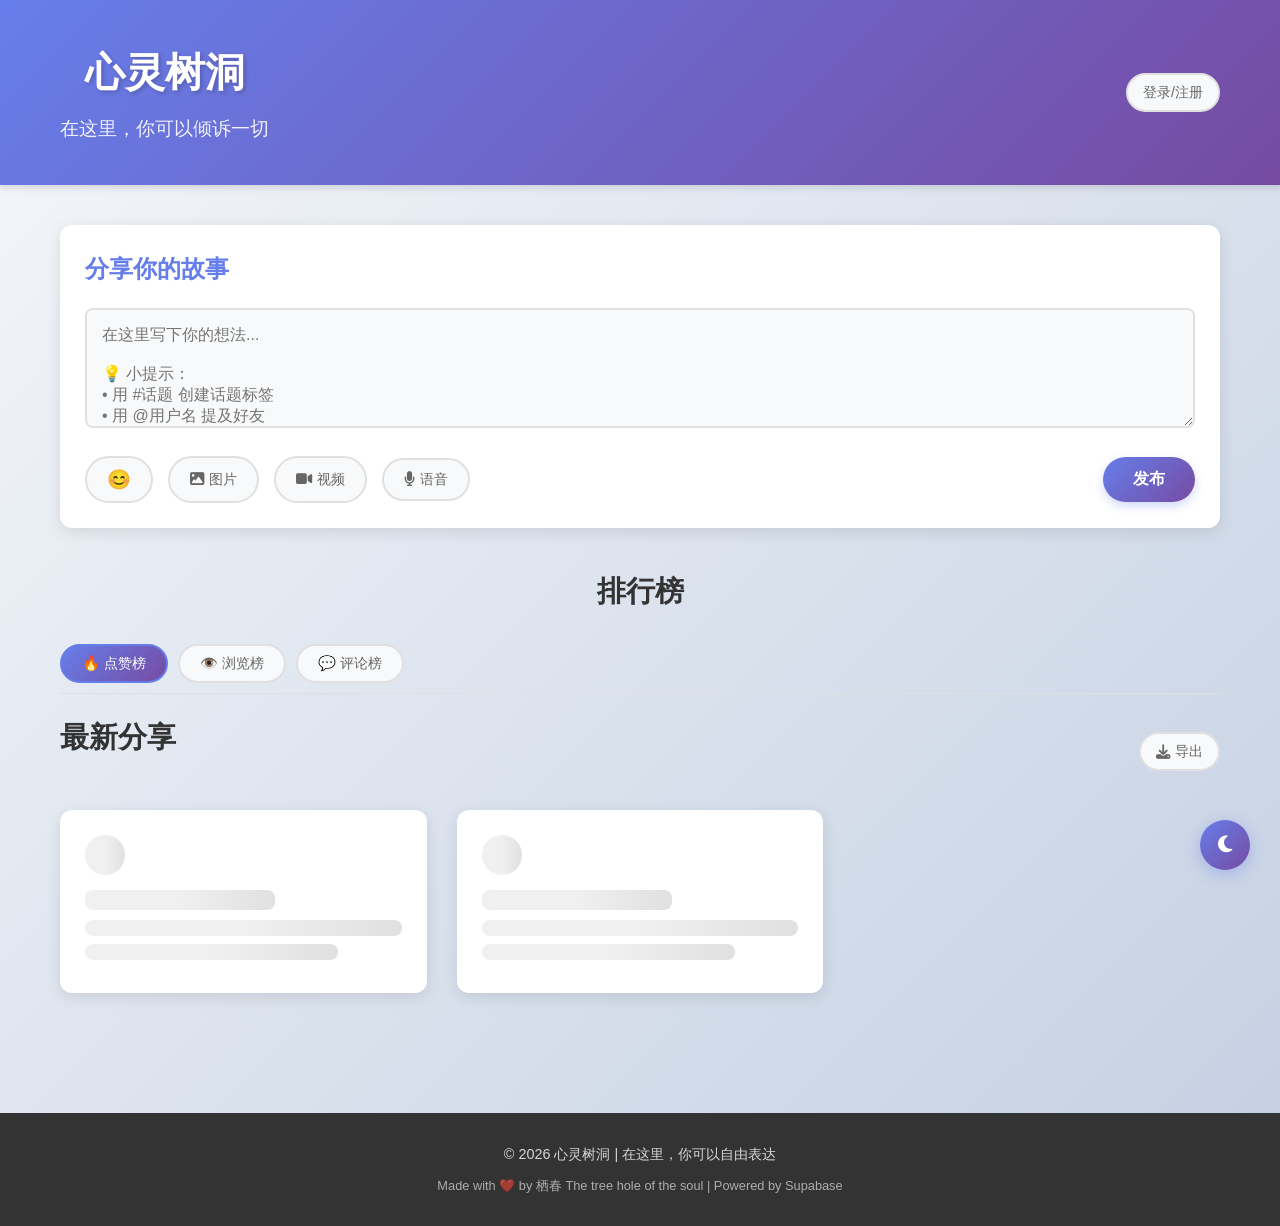
==== commit f72d1291: "fix: 换用 BootCDN 加载 Font Awesome 解决 Edge 追踪防护阻止问题" ====
--- a/index.html
+++ b/index.html
@@ -11,7 +11,8 @@
     <meta name="theme-color" content="#667eea">
     <title>心灵树洞 - 分享你的故事</title>
     <link rel="stylesheet" href="style.css">
-    <link rel="stylesheet" href="https://cdnjs.cloudflare.com/ajax/libs/font-awesome/6.0.0-beta3/css/all.min.css">
+    <link rel="stylesheet" href="https://cdn.bootcdn.net/ajax/libs/font-awesome/6.5.1/css/all.min.css" crossorigin="anonymous">
+    <link rel="icon" href="data:image/svg+xml,<svg xmlns='http://www.w3.org/2000/svg' viewBox='0 0 100 100'><text y='.9em' font-size='90'>🌳</text></svg>">
     
     <!-- PWA 支持 -->
     <link rel="manifest" href="manifest.json">
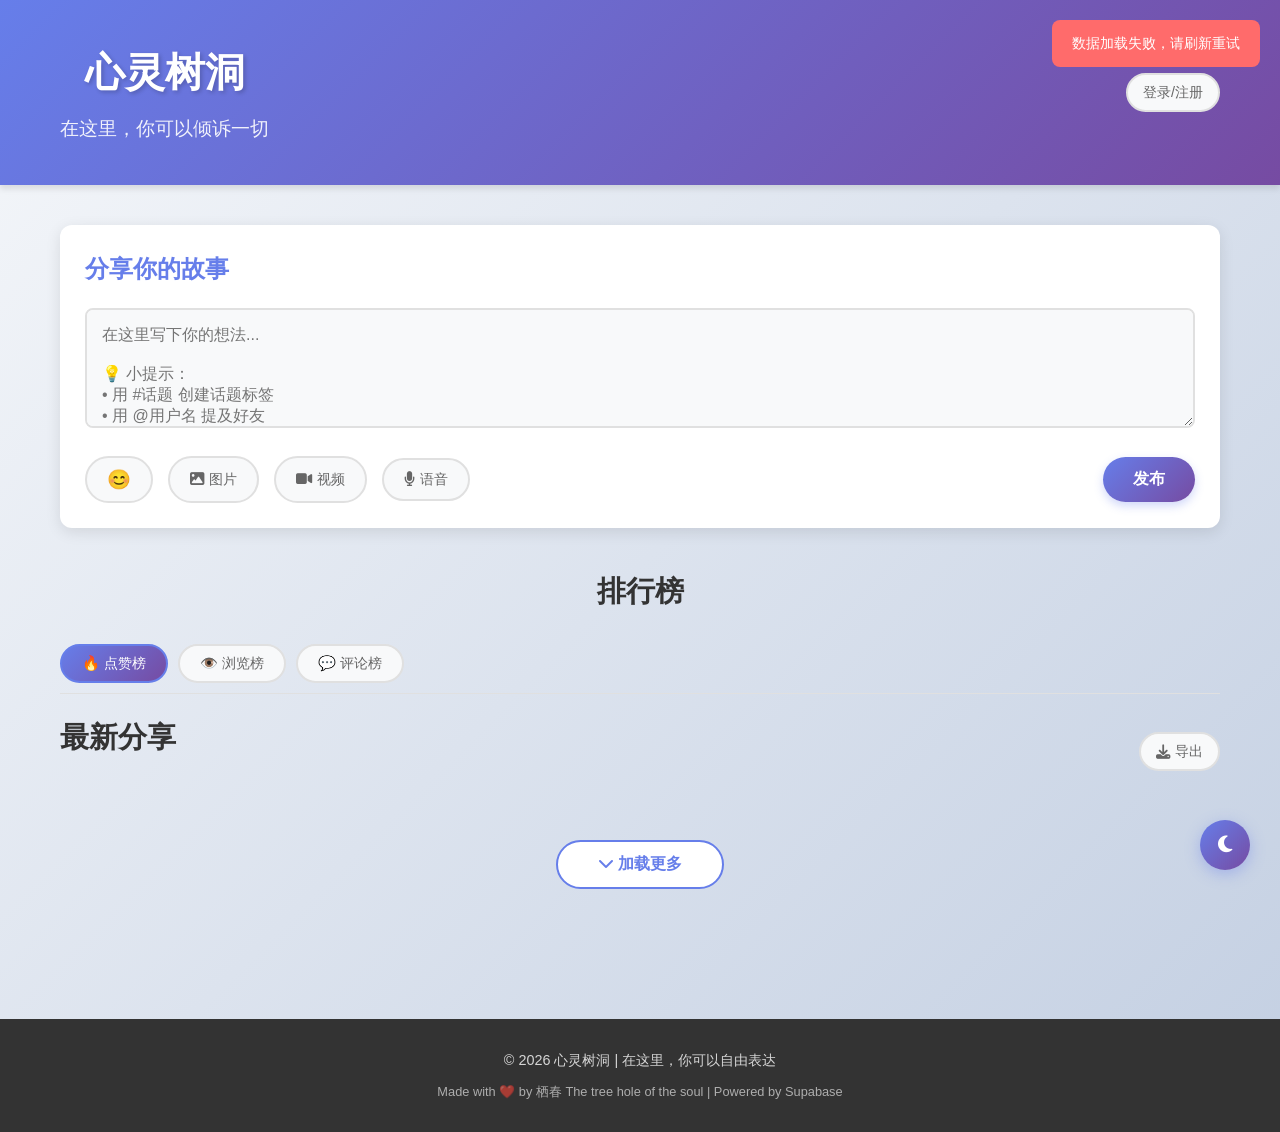
==== commit f25341c0: "fix: 修复首次加载内容不显示的问题 - Supabase异步加载优化+骨架屏超时处理" ====
--- a/index.html
+++ b/index.html
@@ -16,6 +16,7 @@
     
     <!-- PWA 支持 -->
     <link rel="manifest" href="manifest.json">
+    <link rel="apple-touch-icon" href="icon.svg">
     <meta name="apple-mobile-web-app-capable" content="yes">
     <meta name="apple-mobile-web-app-status-bar-style" content="black-translucent">
 </head>
@@ -345,8 +346,13 @@
     <script>
         setTimeout(function() {
             var loader = document.getElementById('loading-overlay');
-            if (loader && loader.style.display !== 'none') {
-                loader.style.display = 'none';
+            var skeleton = document.getElementById('skeleton-container');
+            if (loader) loader.style.display = 'none';
+            if (skeleton) skeleton.style.display = 'none';
+            // 如果 posts-container 还是空的，显示错误提示
+            var postsContainer = document.getElementById('posts-container');
+            if (postsContainer && !postsContainer.hasChildNodes()) {
+                postsContainer.innerHTML = '<p style="text-align:center;padding:40px;color:#666;">加载超时，请刷新重试或检查网络连接</p>';
             }
         }, 10000);
     </script>
--- a/style.css
+++ b/style.css
@@ -38,6 +38,7 @@
     --text-muted: #888888;
     --border-color: var(--border-color-dark);
     --shadow-color: var(--shadow-color-dark);
+    --accent-gradient: linear-gradient(135deg, #5a6fd6 0%, #6b4fa0 100%);
 }
 
 /* ==================== 全局样式 ==================== */
@@ -747,34 +748,10 @@
 }
 
 /* ==================== 第三方登录 ==================== */
+/* 已禁用 - 功能未实现 */
 .third-party-login {
-    border-top: 1px solid var(--border-color);
-    padding-top: 20px;
-    margin-top: 20px;
-}
-
-.third-party-login p {
-    text-align: center;
-    margin-bottom: 15px;
-    color: var(--text-muted);
-}
-
-.login-buttons {
-    display: flex;
-    gap: 10px;
-}
-
-.third-party-btn {
-    flex: 1;
-    padding: 10px;
-    border: 2px solid var(--border-color);
-    border-radius: 8px;
-    cursor: pointer;
-    transition: all 0.3s ease;
-    display: flex;
-    align-items: center;
-    justify-content: center;
-    gap: 5px;
+    display: none;
+}
     font-size: 0.9rem;
 }
 
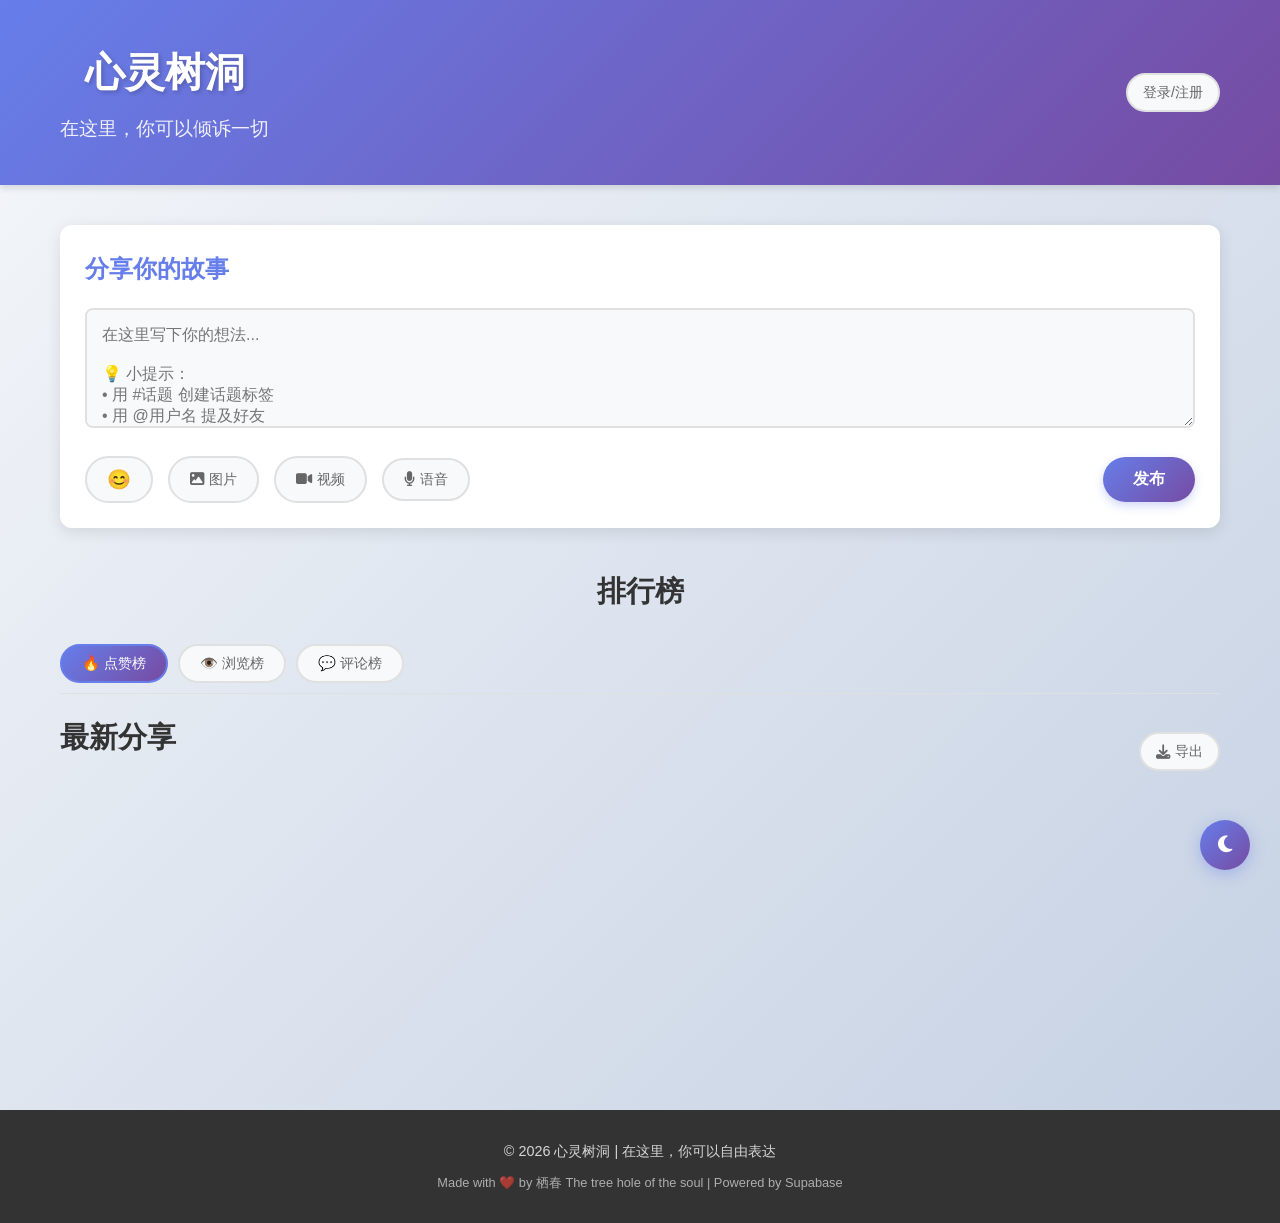
==== commit 96dd4920: "fix: bundle Supabase SDK locally for WeChat browser compatibility - Add lib/supabase.min.js (UMD bui" ====
--- a/index.html
+++ b/index.html
@@ -341,7 +341,9 @@
         </div>
     </footer>
 
-    <script type="module" src="script.js"></script>
+    <!-- 本地 Supabase SDK（微信内置浏览器兼容，不依赖CDN） -->
+    <script src="lib/supabase.min.js"></script>
+    <script src="script.js"></script>
     <!-- 安全网：如果 JS 10秒还没加载完，强制关闭加载遮罩 -->
     <script>
         setTimeout(function() {
--- a/style.css
+++ b/style.css
@@ -117,6 +117,10 @@
 }
 
 /* ==================== 骨架屏 ==================== */
+#skeleton-container {
+    display: none; /* 默认隐藏，JS 显示骨架屏 + 等待 Supabase */
+}
+
 .skeleton {
     background: linear-gradient(90deg, #f0f0f0 25%, #e0e0e0 50%, #f0f0f0 75%);
     background-size: 200% 100%;
@@ -362,6 +366,17 @@
     display: grid;
     grid-template-columns: repeat(auto-fill, minmax(350px, 1fr));
     gap: 30px;
+}
+
+#posts-container {
+    /* 确保内容容器可见，强制显示 */
+    display: block !important;
+    width: 100%;
+    min-height: 200px;
+}
+
+#posts-container:empty::before {
+    content: '';
 }
 
 /* 加载更多按钮 */
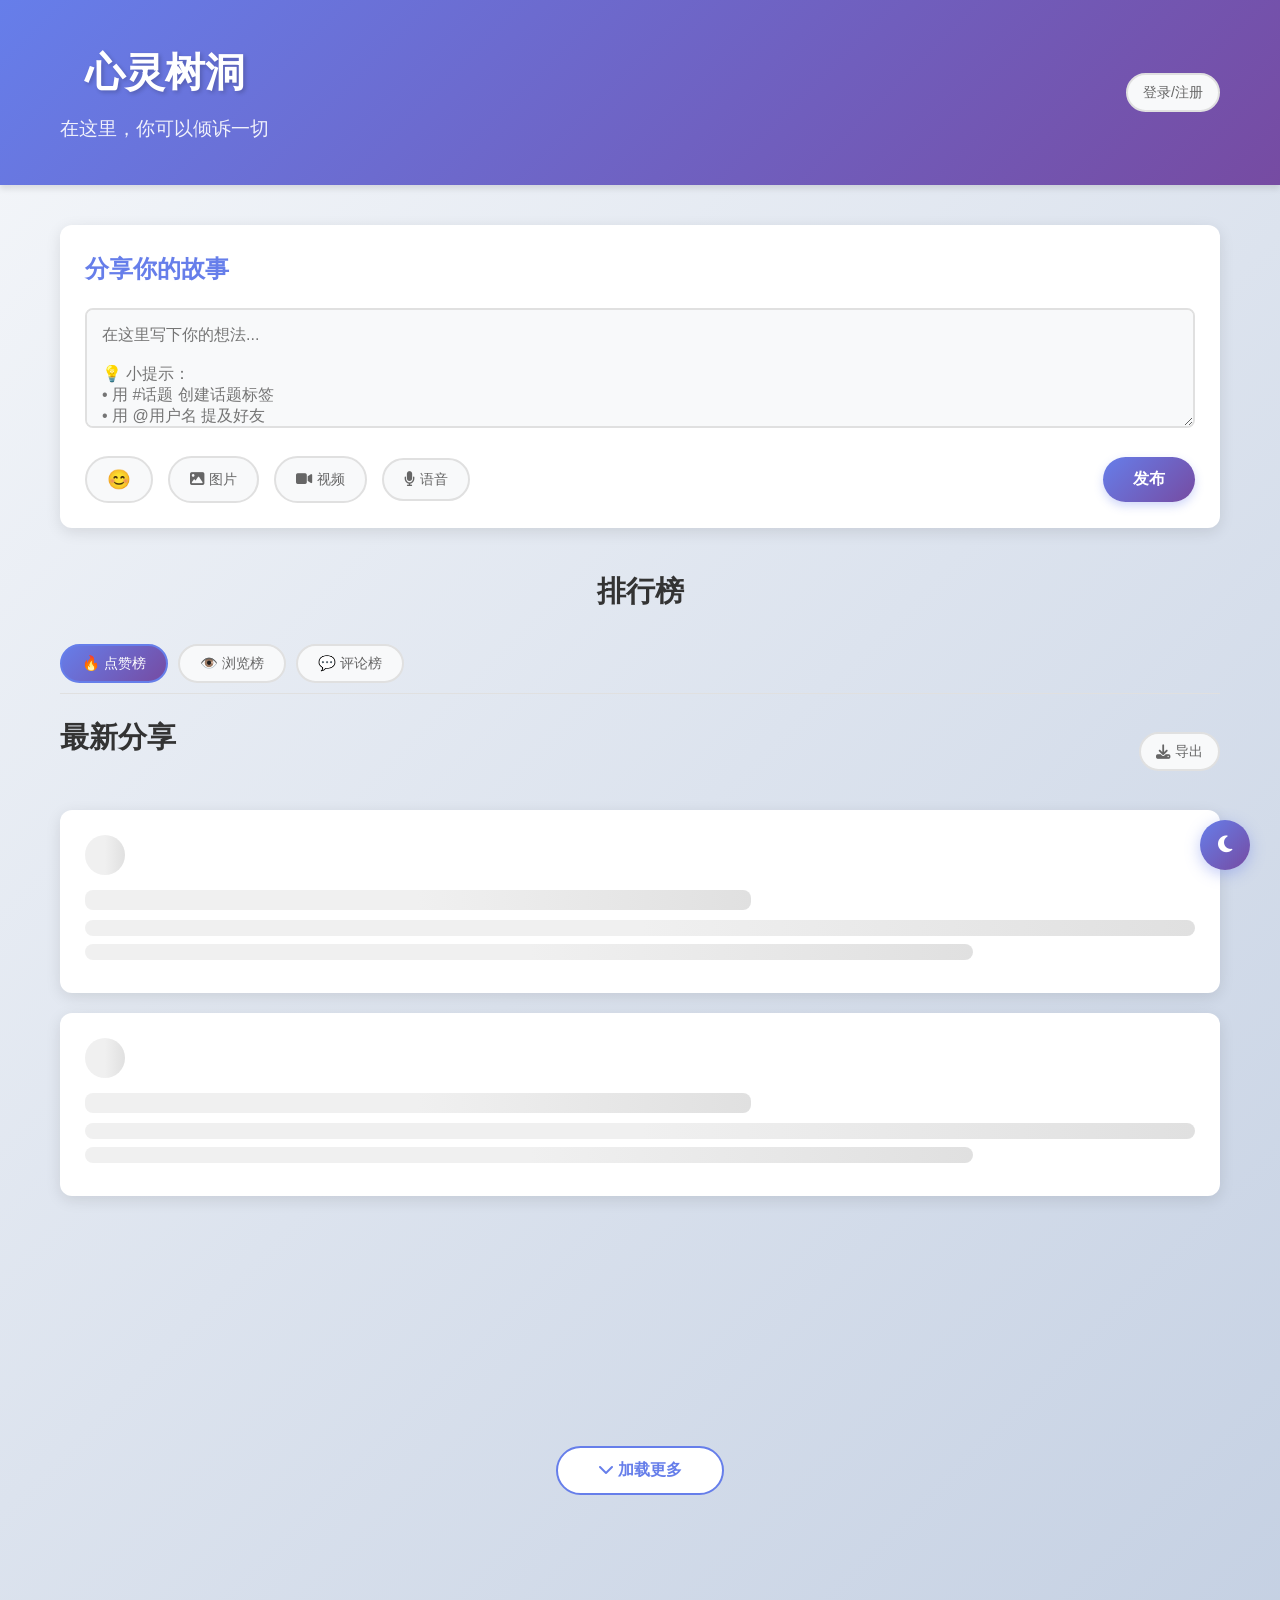
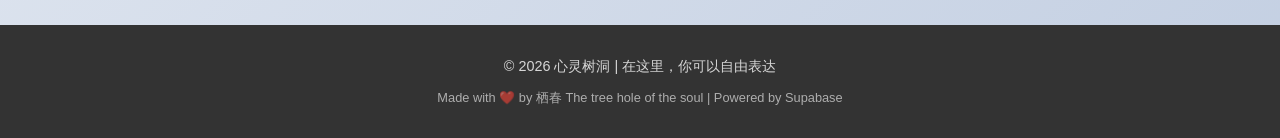
==== commit 7ebfa6b2: "chore: add cache-buster v=2 to script.js" ====
--- a/index.html
+++ b/index.html
@@ -343,7 +343,7 @@
 
     <!-- 本地 Supabase SDK（微信内置浏览器兼容，不依赖CDN） -->
     <script src="lib/supabase.min.js"></script>
-    <script src="script.js"></script>
+    <script src="script.js?v=2"></script>
     <!-- 安全网：如果 JS 10秒还没加载完，强制关闭加载遮罩 -->
     <script>
         setTimeout(function() {
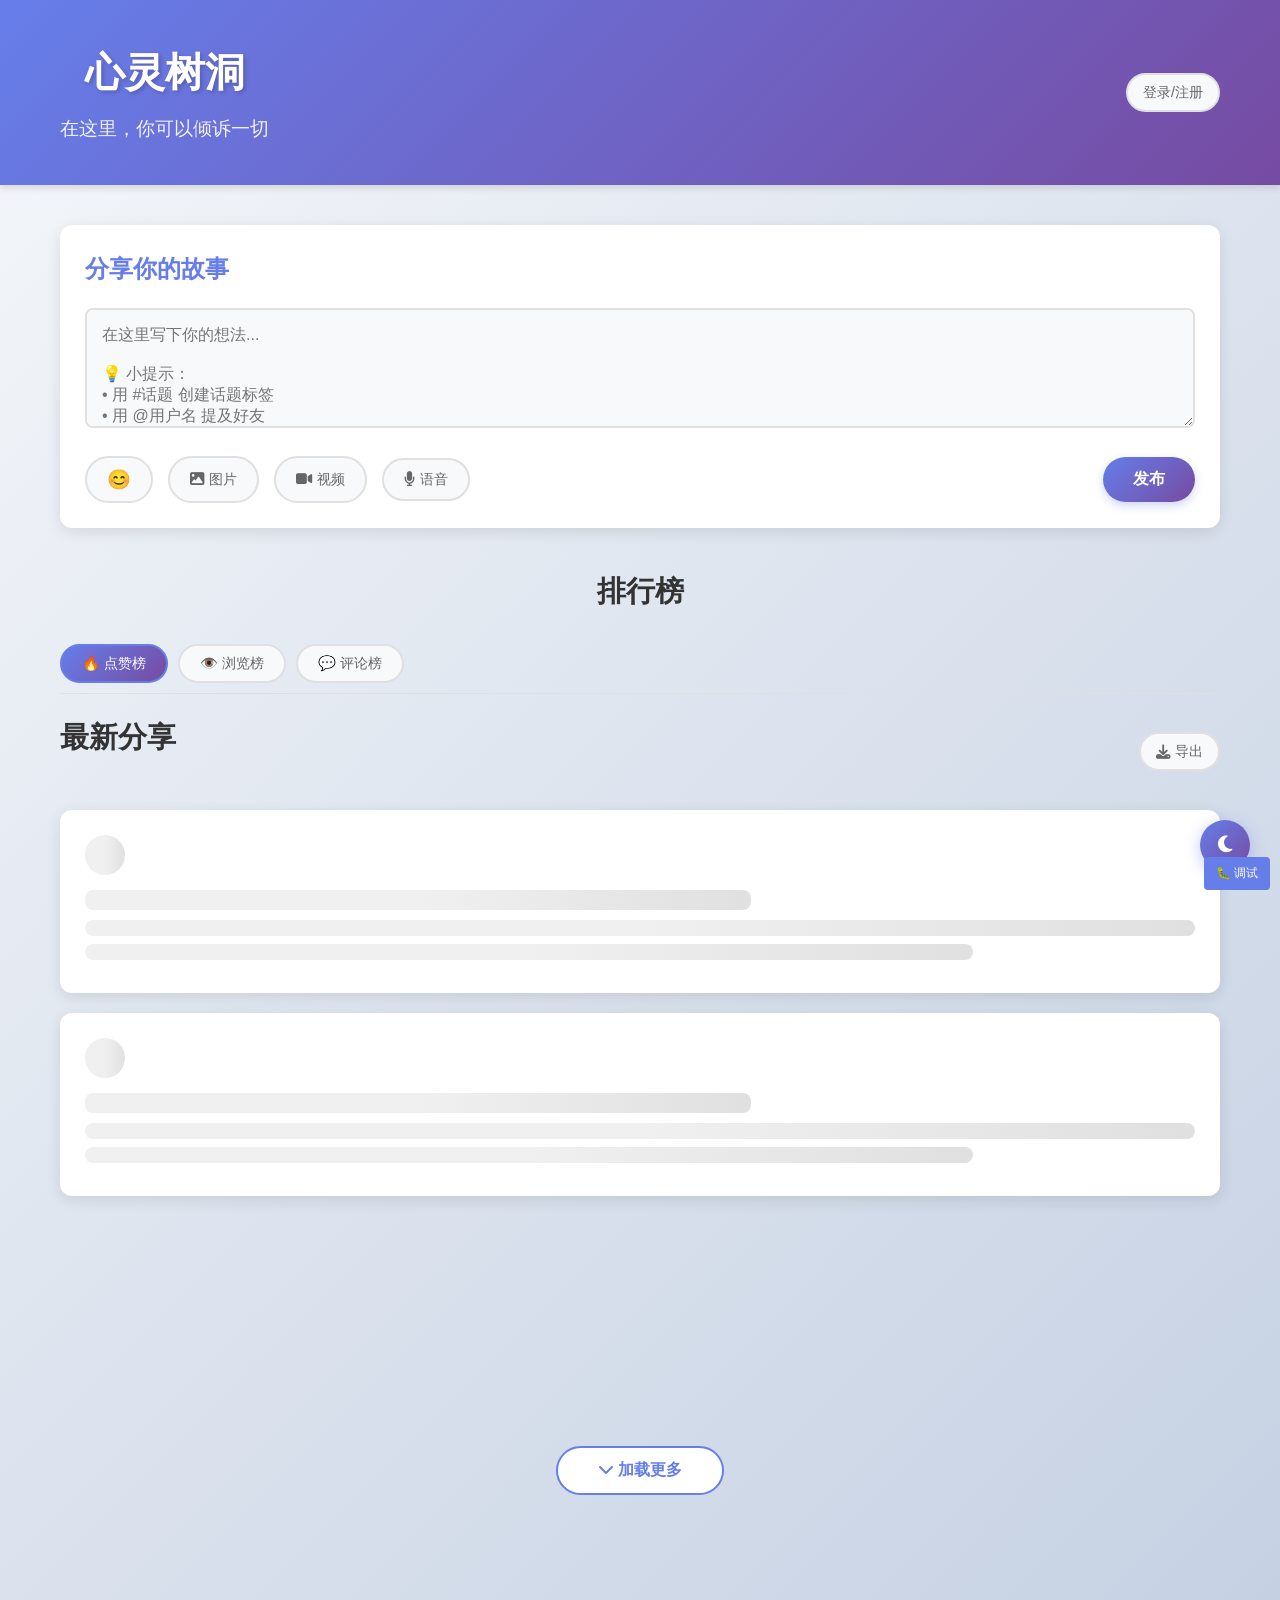
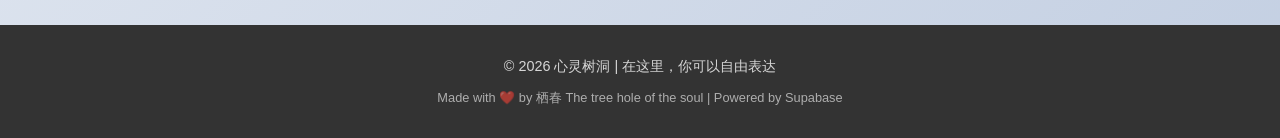
==== commit 397dcd16: "feat: add debug panel for WeChat browser troubleshooting" ====
--- a/index.html
+++ b/index.html
@@ -26,6 +26,16 @@
         <div class="spinner"></div>
         <div class="loading-text">加载中...</div>
     </div>
+    
+    <!-- 调试面板 (仅开发使用) -->
+    <div id="debug-panel" style="position:fixed;bottom:0;left:0;right:0;background:rgba(0,0,0,0.9);color:#0f0;font-family:monospace;font-size:12px;padding:10px;max-height:200px;overflow:auto;z-index:99999;display:none;">
+        <div style="display:flex;justify-content:space-between;">
+            <strong>调试日志</strong>
+            <button onclick="document.getElementById('debug-panel').style.display='none'" style="background:#f00;color:#fff;border:none;padding:2px 8px;">关闭</button>
+        </div>
+        <pre id="debug-log"></pre>
+    </div>
+    <button onclick="document.getElementById('debug-panel').style.display='block'" style="position:fixed;bottom:10px;right:10px;z-index:99998;background:#667eea;color:#fff;border:none;padding:8px 12px;border-radius:4px;font-size:12px;">🐛 调试</button>
 
     <!-- 夜间模式切换按钮 -->
     <button class="theme-toggle" id="theme-toggle" title="切换主题">
